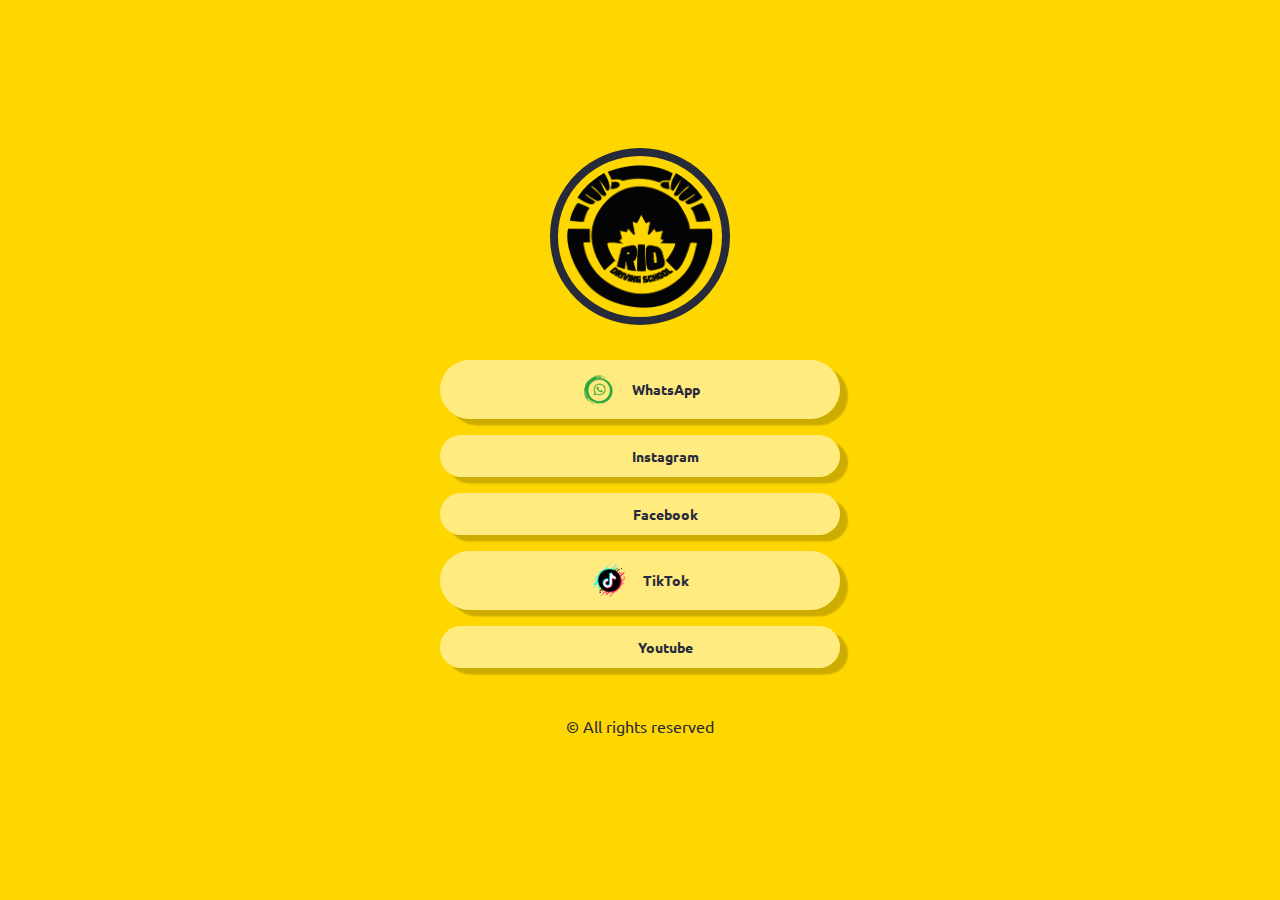
==== index.html @ 09e8ebc6 "Update index.html" ====
<!DOCTYPE html>
<html lang="en">

<head>
	<meta charset="UTF-8">
	<meta name="viewport" content="width=device-width, initial-scale=1">


	<!-- ===== BOX ICONS ===== -->
	<link href='https://cdn.jsdelivr.net/npm/boxicons@2.0.5/css/boxicons.min.css' rel='stylesheet'>
	<link href='style.css' rel='stylesheet'>

	<title>Rio Driving School</title>
	
</head>

<body>
	<header class="header">
		<div class="border" />
		<img src="logo-black.png" alt="Imagem Centralizada">
	</header>
	<div class="drop">
		<div class="drop__container" id="drop-items">

			<a href="https://wa.me/message/EVSHUCI2XVURN1" target="_blank">
				<div class="drop__card">
					<img src="whatsapp.PNG" alt="" class="drop__img">
					<div>
						<h1 class="drop__name">WhatsApp</h1>
						<span class="drop__profession"></span>
					</div>

				</div>
			</a>

			<a href="https://instagram.com/riodrivingschool?igshid=YTQwZjQ0NmI0OA%3D%3D&utm_source=qr" target="_blank">
				<div class="drop__card">

					<img src="instagram.WEBP" alt="" class="drop__img">
					<div>

						<h1 class="drop__name">Instagram</h1>
						<span class="drop__profession"></span>

					</div>
				</div>
			</a>

			<a href="#" target="_blank">
				<div class="drop__card">

					<img src="facebook.png" alt="" class="drop__img">
					<div>

						<h1 class="drop__name">Facebook</h1>
						<span class="drop__profession"></span>

					</div>
				</div>
			</a>

			<a href="#" target="_blank">
				<div class="drop__card">

					<img src="tiktok.png" alt="" class="drop__img">
					<div>
						<h1 class="drop__name">TikTok</h1>
						<span class="drop__profession"></span>
					</div>

				</div>
			</a>

			<a href="#" target="_blank">
				<div class="drop__card">

					<img src="youtube.png" alt="" class="drop__img">
					<div>

						<h1 class="drop__name">Youtube</h1>
						<span class="drop__profession"></span>

					</div>
				</div>
			</a>

		</div>
	</div>
	<footer>
		<p>© All rights reserved</p>
	</footer>
</body>
</html>
---- style.css ----
/*===== GOOGLE FONTS =====*/
@import url("https://fonts.googleapis.com/css2?family=Ubuntu:wght@400;500&display=swap");

/*===== VARIABLES CSS =====*/
:root {
  /*===== Colors =====*/
  --first-color: #272a3a;
  --first-color-light: #8a8eaa;
  --first-color-lighten: #ffd700;

  /*===== Font and typography =====*/
  --body-font: "Ubuntu", sans-serif;
  --normal-font-size: 0.9rem;
  --smaller-font-size: 0.813rem;
}

/*===== BASE =====*/
*,
::before,
::after {
  box-sizing: border-box;
}

body {
  overflow: hidden;
  display: flex;
  flex-direction: column;
  justify-content: center;
  margin: 0;
  padding: 2em 0;
  min-height: 100vh;
  color: var(--first-color);
  font-family: var(--body-font);
  background-color: #ffd700;
}

h1 {
  margin: 0;
}

a {
  text-decoration: none;
}
a:hover > .drop__card {
  transition: 0.2s;
  background-color: rgba(255, 255, 255, 0.3);
}

header {
  display: flex;
  justify-content: center;
  position: relative;
}

header img {
  padding: 0.5em;
  max-width: 180px;
  border-radius: 50%;
  border: 0.5em solid;
  animation: AnimaçãoBorda 2s infinite linear; /* Ajuste a duração e o estilo conforme necessário */
}

@keyframes AnimaçãoBorda {
  0% {
    border-color: conic-gradient(red, orange, yellow, green, blue, indigo, violet);
    border-image-slice: 1;
    
  }
  100% {
    border-color: conic-gradient(red, orange, yellow, green, blue, indigo, violet);
    border-image-slice: 1;
    
  }
}


/*===== DRAG and DROP =====*/
.drop,
.drop__container {
  display: grid;
  justify-content: center;
}

.drop__container {
  row-gap: 1rem;
  padding: 2rem;
}

.drop__card {
  width: 400px;
  display: flex;
  place-items: center;
  justify-content: center;
  padding: 0.75rem 1.25rem;
  background-color: rgba(255, 255, 255, 0.5);
  box-shadow: 0.5em 0.4em 0.1em rgba(0, 0, 0, 0.2);
  border-radius: 2.5rem;
}

.drop__img {
  width: 35px;
  border-radius: 50%;
  margin-right: 1rem;
}

.drop__name {
  font-weight: bold;
  font-size: var(--normal-font-size);
  color: var(--first-color);
}

.drop__profession {
  font-size: var(--smaller-font-size);
  color: var(--first-color-light);
}

.drop__social {
  margin: 0 0.375rem;
  color: var(--first-color-light);
  transition: 0.4s;
}

.drop__social:hover {
  color: var(--first-color);
}

footer {
  text-align: center;
}
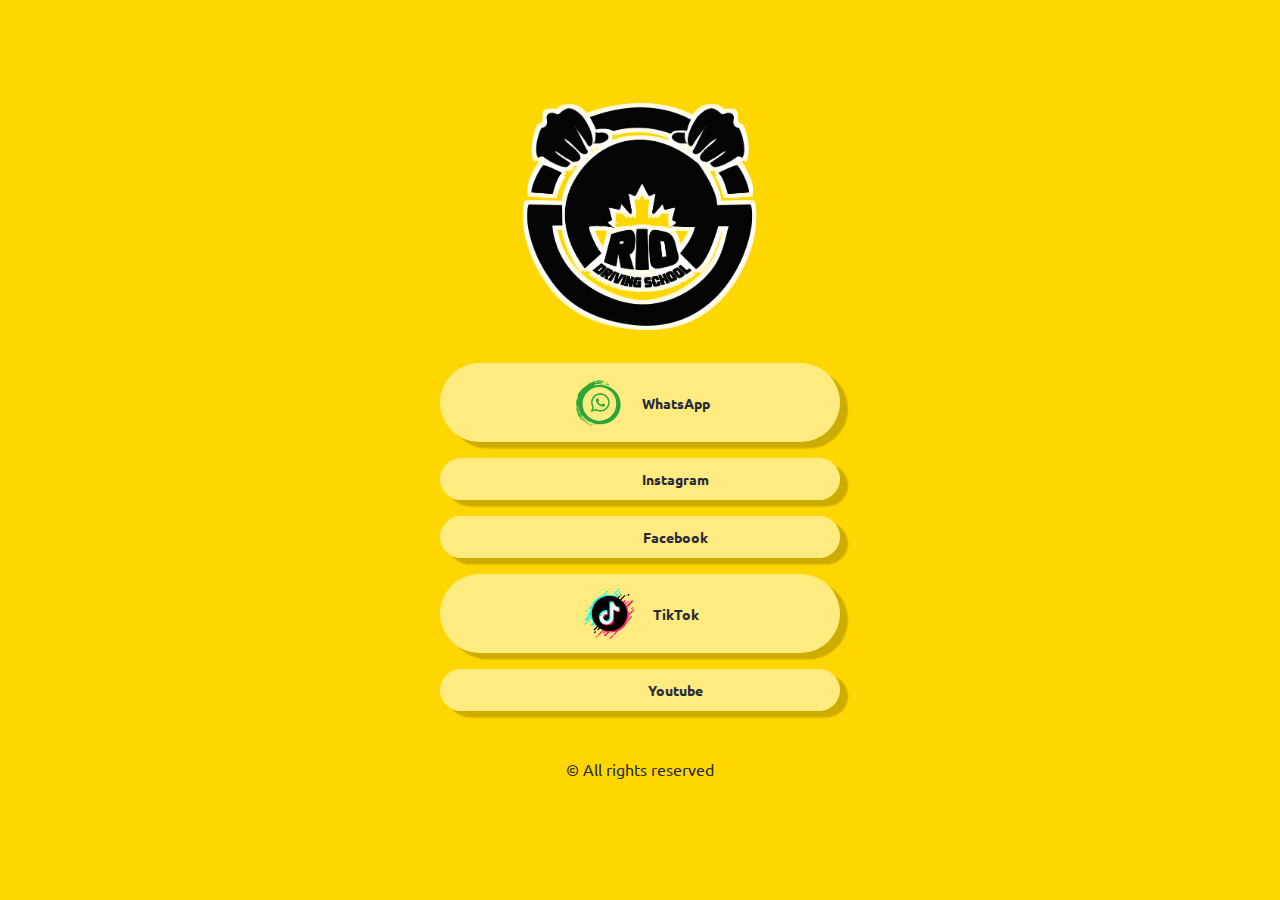
==== commit 92de3e56: "[wip] logo border" ====
--- a/index.html
+++ b/index.html
@@ -11,14 +11,16 @@
 	<link href='style.css' rel='stylesheet'>
 
 	<title>Rio Driving School</title>
-	
 </head>
 
 <body>
 	<header class="header">
-		<div class="border" />
-		<img src="logo-black.png" alt="Imagem Centralizada">
+		<!-- <div class="border" /> -->
+		<div>
+			<img src="logo-black.png" alt="Imagem Centralizada">
+		</div>
 	</header>
+
 	<div class="drop">
 		<div class="drop__container" id="drop-items">
 
@@ -86,8 +88,10 @@
 
 		</div>
 	</div>
+
 	<footer>
 		<p>© All rights reserved</p>
 	</footer>
 </body>
-</html>
+
+</html>--- a/style.css
+++ b/style.css
@@ -22,7 +22,6 @@
 }
 
 body {
-  overflow: hidden;
   display: flex;
   flex-direction: column;
   justify-content: center;
@@ -52,27 +51,62 @@
   position: relative;
 }
 
-header img {
-  padding: 0.5em;
-  max-width: 180px;
+header > div {
   border-radius: 50%;
-  border: 0.5em solid;
-  animation: AnimaçãoBorda 2s infinite linear; /* Ajuste a duração e o estilo conforme necessário */
+  /* background-color: rgba(0, 0, 0, 0.1); */
 }
 
-@keyframes AnimaçãoBorda {
-  0% {
-    border-color: conic-gradient(red, orange, yellow, green, blue, indigo, violet);
-    border-image-slice: 1;
-    
+header img {
+  max-width: 230px;
+  filter: drop-shadow(0.25em 0 rgba(255, 255, 255, 0.9))
+    drop-shadow(-0.25em 0 rgba(255, 255, 255, 0.9))
+    drop-shadow(0 0.25em rgba(255, 255, 255, 0.9))
+    drop-shadow(0 -0.25em rgba(255, 255, 255, 0.9));
+}
+
+.border {
+  border-radius: 50%;
+  border: 0.8em dashed #000;
+  background: transparent;
+
+  -webkit-animation-name: Rotate;
+  -webkit-animation-duration: 10s;
+  -webkit-animation-iteration-count: infinite;
+  -webkit-animation-timing-function: linear;
+  -moz-animation-name: Rotate;
+  -moz-animation-duration: 2s;
+  -moz-animation-iteration-count: infinite;
+  -moz-animation-timing-function: linear;
+  -ms-animation-name: Rotate;
+  -ms-animation-duration: 2s;
+  -ms-animation-iteration-count: infinite;
+  -ms-animation-timing-function: linear;
+}
+
+@-webkit-keyframes Rotate {
+  from {
+    -webkit-transform: rotate(0deg);
   }
-  100% {
-    border-color: conic-gradient(red, orange, yellow, green, blue, indigo, violet);
-    border-image-slice: 1;
-    
+  to {
+    -webkit-transform: rotate(360deg);
   }
 }
-
+@-moz-keyframes Rotate {
+  from {
+    -moz-transform: rotate(0deg);
+  }
+  to {
+    -moz-transform: rotate(360deg);
+  }
+}
+@-ms-keyframes Rotate {
+  from {
+    -ms-transform: rotate(0deg);
+  }
+  to {
+    -ms-transform: rotate(360deg);
+  }
+}
 
 /*===== DRAG and DROP =====*/
 .drop,
@@ -98,7 +132,7 @@
 }
 
 .drop__img {
-  width: 35px;
+  width: 55px;
   border-radius: 50%;
   margin-right: 1rem;
 }
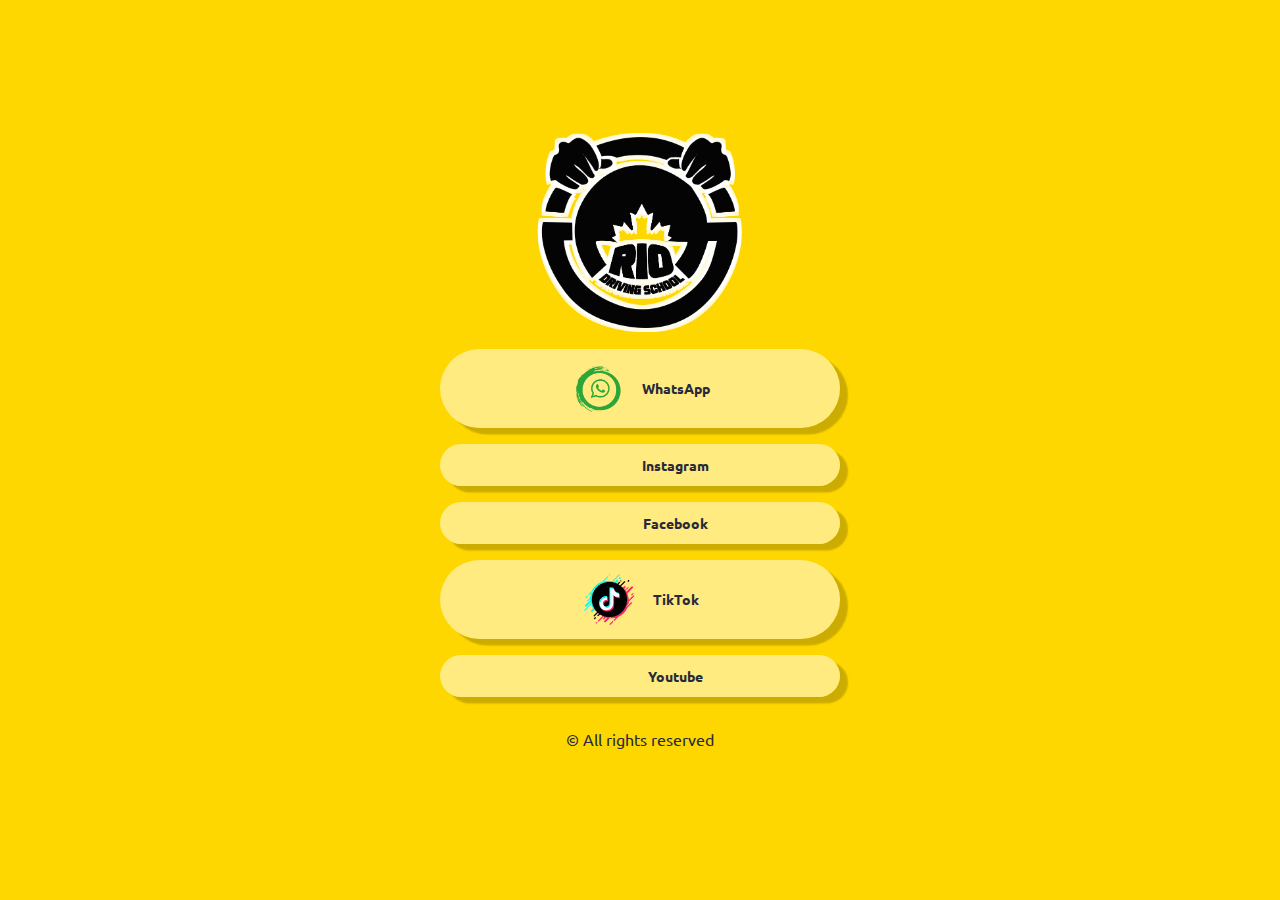
==== commit 42e71bfe: "[add] update styles" ====
--- a/index.html
+++ b/index.html
@@ -48,7 +48,7 @@
 				</div>
 			</a>
 
-			<a href="#" target="_blank">
+			<a href="https://www.facebook.com/riodrivingschool.ca" target="_blank">
 				<div class="drop__card">
 
 					<img src="facebook.png" alt="" class="drop__img">
@@ -61,7 +61,7 @@
 				</div>
 			</a>
 
-			<a href="#" target="_blank">
+			<a href="https://www.tiktok.com/@riodrivingschool" target="_blank">
 				<div class="drop__card">
 
 					<img src="tiktok.png" alt="" class="drop__img">
@@ -73,7 +73,7 @@
 				</div>
 			</a>
 
-			<a href="#" target="_blank">
+			<a href="https://facebook.com/RioDrivingSchoolCanada" target="_blank">
 				<div class="drop__card">
 
 					<img src="youtube.png" alt="" class="drop__img">
--- a/style.css
+++ b/style.css
@@ -33,6 +33,7 @@
   background-color: #ffd700;
 }
 
+
 h1 {
   margin: 0;
 }
@@ -53,11 +54,10 @@
 
 header > div {
   border-radius: 50%;
-  /* background-color: rgba(0, 0, 0, 0.1); */
 }
 
 header img {
-  max-width: 230px;
+  max-width: 200px;
   filter: drop-shadow(0.25em 0 rgba(255, 255, 255, 0.9))
     drop-shadow(-0.25em 0 rgba(255, 255, 255, 0.9))
     drop-shadow(0 0.25em rgba(255, 255, 255, 0.9))
@@ -117,7 +117,7 @@
 
 .drop__container {
   row-gap: 1rem;
-  padding: 2rem;
+  padding: 1rem 0;
 }
 
 .drop__card {
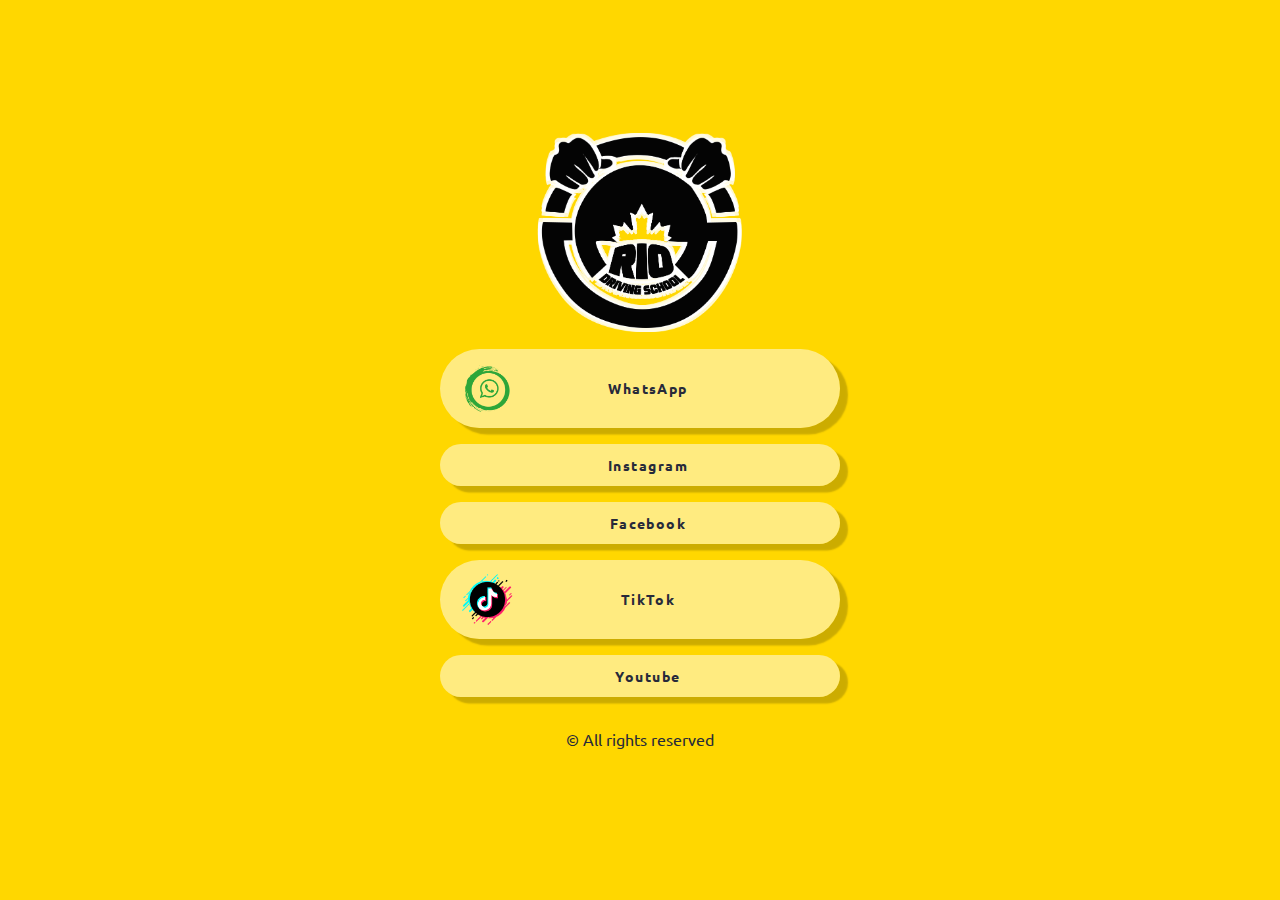
==== commit 6792d08e: "Merge branch 'main' into feature/update-UI" ====
--- a/index.html
+++ b/index.html
@@ -11,6 +11,7 @@
 	<link href='style.css' rel='stylesheet'>
 
 	<title>Rio Driving School</title>
+	
 </head>
 
 <body>
@@ -20,7 +21,6 @@
 			<img src="logo-black.png" alt="Imagem Centralizada">
 		</div>
 	</header>
-
 	<div class="drop">
 		<div class="drop__container" id="drop-items">
 
@@ -88,10 +88,8 @@
 
 		</div>
 	</div>
-
 	<footer>
 		<p>© All rights reserved</p>
 	</footer>
 </body>
-
-</html>+</html>
--- a/style.css
+++ b/style.css
@@ -32,7 +32,6 @@
   font-family: var(--body-font);
   background-color: #ffd700;
 }
-
 
 h1 {
   margin: 0;
@@ -124,11 +123,18 @@
   width: 400px;
   display: flex;
   place-items: center;
-  justify-content: center;
+  /* justify-content: center; */
   padding: 0.75rem 1.25rem;
   background-color: rgba(255, 255, 255, 0.5);
   box-shadow: 0.5em 0.4em 0.1em rgba(0, 0, 0, 0.2);
   border-radius: 2.5rem;
+}
+
+.drop__card > div {
+  display: flex;
+  flex-grow: 1;
+  justify-content: center;
+  margin-left: -55px;
 }
 
 .drop__img {
@@ -141,6 +147,7 @@
   font-weight: bold;
   font-size: var(--normal-font-size);
   color: var(--first-color);
+  letter-spacing: 0.1em;
 }
 
 .drop__profession {
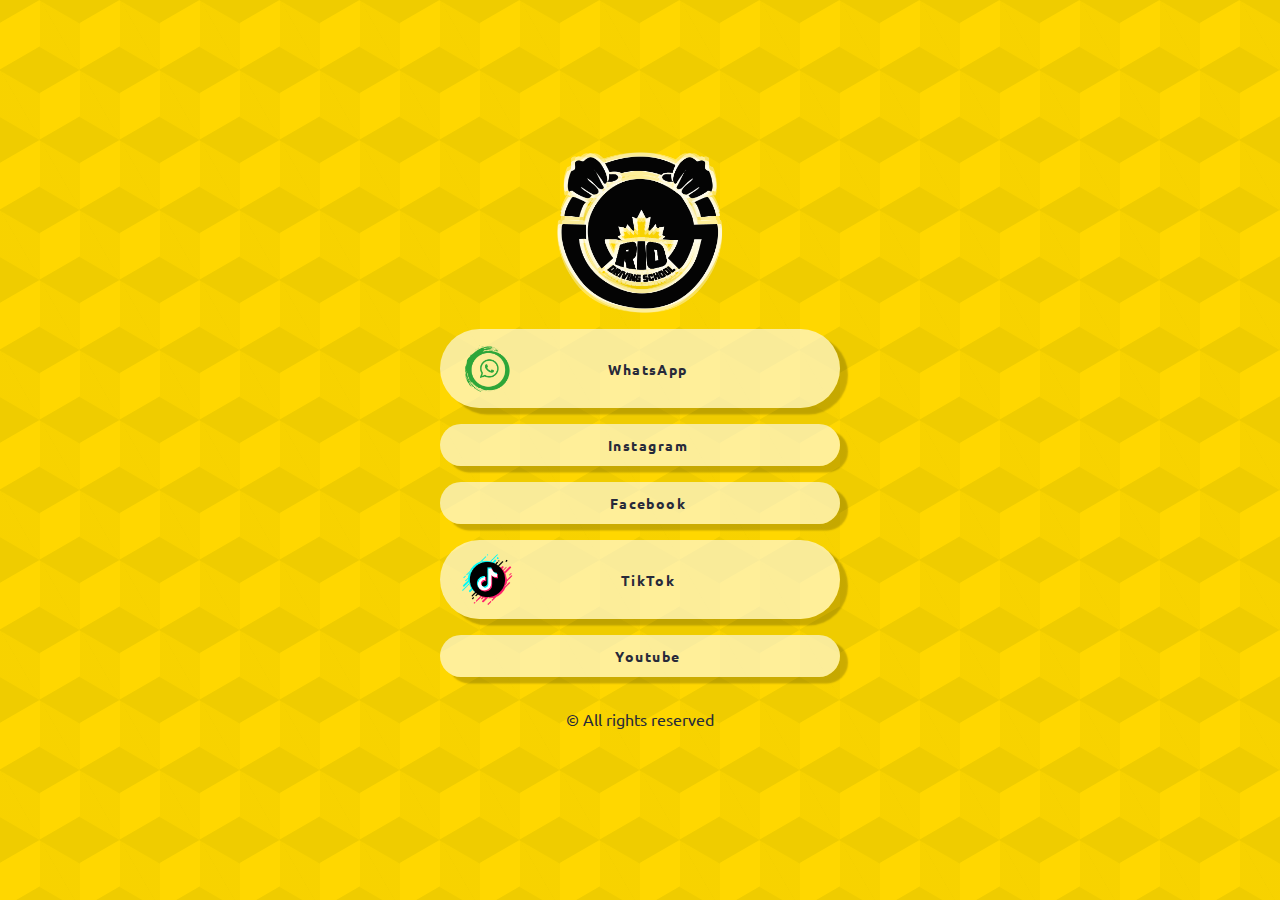
==== commit 08eb2611: "[add] update styles" ====
--- a/index.html
+++ b/index.html
@@ -22,7 +22,7 @@
 		</div>
 	</header>
 	<div class="drop">
-		<div class="drop__container" id="drop-items">
+		<div class="drop__container">
 
 			<a href="https://wa.me/message/EVSHUCI2XVURN1" target="_blank">
 				<div class="drop__card">
--- a/style.css
+++ b/style.css
@@ -26,11 +26,62 @@
   flex-direction: column;
   justify-content: center;
   margin: 0;
-  padding: 2em 0;
+  padding: 2em;
   min-height: 100vh;
   color: var(--first-color);
   font-family: var(--body-font);
+
   background-color: #ffd700;
+  background-image: linear-gradient(
+      30deg,
+      #efcc00 12%,
+      transparent 12.5%,
+      transparent 87%,
+      #efcc00 87.5%,
+      #efcc00
+    ),
+    linear-gradient(
+      150deg,
+      #efcc00 12%,
+      transparent 12.5%,
+      transparent 87%,
+      #efcc00 87.5%,
+      #efcc00
+    ),
+    linear-gradient(
+      30deg,
+      #efcc00 12%,
+      transparent 12.5%,
+      transparent 87%,
+      #efcc00 87.5%,
+      #efcc00
+    ),
+    linear-gradient(
+      150deg,
+      #efcc00 12%,
+      transparent 12.5%,
+      transparent 87%,
+      #efcc00 87.5%,
+      #efcc00
+    ),
+    linear-gradient(
+      60deg,
+      #efcc0077 25%,
+      transparent 25.5%,
+      transparent 75%,
+      #efcc0077 75%,
+      #efcc0077
+    ),
+    linear-gradient(
+      60deg,
+      #efcc0077 25%,
+      transparent 25.5%,
+      transparent 75%,
+      #efcc0077 75%,
+      #efcc0077
+    );
+  background-size: 80px 140px;
+  background-position: 0 0, 0 0, 40px 70px, 40px 70px, 0 0, 40px 70px;
 }
 
 h1 {
@@ -42,7 +93,7 @@
 }
 a:hover > .drop__card {
   transition: 0.2s;
-  background-color: rgba(255, 255, 255, 0.3);
+  background-color: rgba(255, 255, 255, 0.8);
 }
 
 header {
@@ -56,11 +107,11 @@
 }
 
 header img {
-  max-width: 200px;
-  filter: drop-shadow(0.25em 0 rgba(255, 255, 255, 0.9))
-    drop-shadow(-0.25em 0 rgba(255, 255, 255, 0.9))
-    drop-shadow(0 0.25em rgba(255, 255, 255, 0.9))
-    drop-shadow(0 -0.25em rgba(255, 255, 255, 0.9));
+  max-width: 10em;
+  filter: drop-shadow(0.25em 0 rgba(255, 255, 255, 0.6))
+    drop-shadow(-0.25em 0 rgba(255, 255, 255, 0.6))
+    drop-shadow(0 0.25em rgba(255, 255, 255, 0.6))
+    drop-shadow(0 -0.25em rgba(255, 255, 255, 0.6));
 }
 
 .border {
@@ -108,24 +159,22 @@
 }
 
 /*===== DRAG and DROP =====*/
-.drop,
+.drop {
+  display: flex;
+  justify-content: center;
+  margin: 1em 0;
+}
 .drop__container {
   display: grid;
-  justify-content: center;
-}
-
-.drop__container {
-  row-gap: 1rem;
-  padding: 1rem 0;
+  gap: 1em;
+  width: min(100vw, 400px);
 }
 
 .drop__card {
-  width: 400px;
   display: flex;
   place-items: center;
-  /* justify-content: center; */
   padding: 0.75rem 1.25rem;
-  background-color: rgba(255, 255, 255, 0.5);
+  background-color: rgba(255, 255, 255, 0.6);
   box-shadow: 0.5em 0.4em 0.1em rgba(0, 0, 0, 0.2);
   border-radius: 2.5rem;
 }
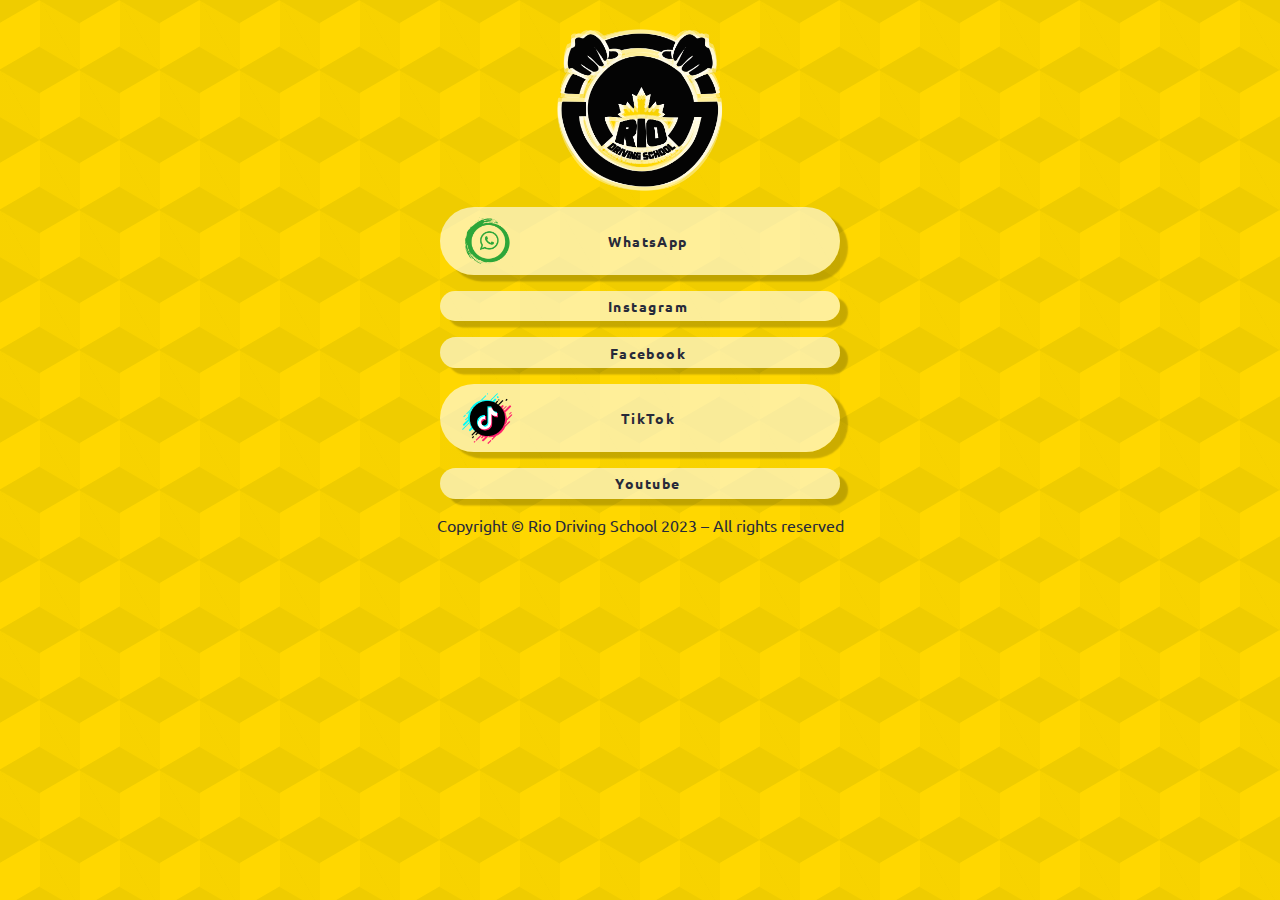
==== commit 7624183c: "Update index.html" ====
--- a/index.html
+++ b/index.html
@@ -89,7 +89,7 @@
 		</div>
 	</div>
 	<footer>
-		<p>© All rights reserved</p>
+		<p>Copyright © Rio Driving School 2023 – All rights reserved</p>
 	</footer>
 </body>
 </html>
--- a/style.css
+++ b/style.css
@@ -22,9 +22,6 @@
 }
 
 body {
-  display: flex;
-  flex-direction: column;
-  justify-content: center;
   margin: 0;
   padding: 2em;
   min-height: 100vh;
@@ -173,7 +170,7 @@
 .drop__card {
   display: flex;
   place-items: center;
-  padding: 0.75rem 1.25rem;
+  padding: 0.4rem 1.25rem;
   background-color: rgba(255, 255, 255, 0.6);
   box-shadow: 0.5em 0.4em 0.1em rgba(0, 0, 0, 0.2);
   border-radius: 2.5rem;
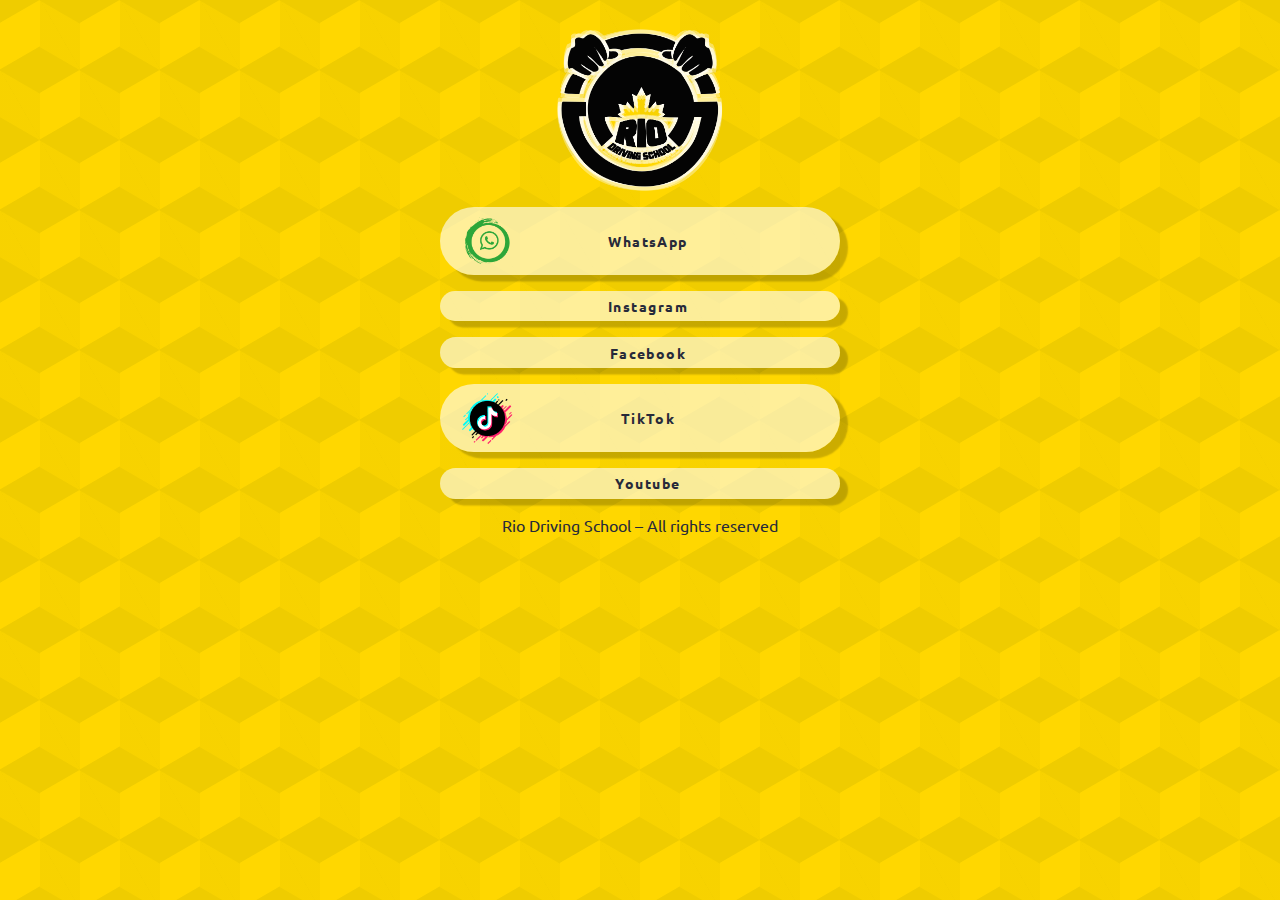
==== commit a5c43df7: "[hotfix] whatsapp url" ====
--- a/index.html
+++ b/index.html
@@ -24,7 +24,7 @@
 	<div class="drop">
 		<div class="drop__container">
 
-			<a href="https://wa.me/message/EVSHUCI2XVURN1" target="_blank">
+			<a href="https://http://wa.link/0wccyi" target="_blank">
 				<div class="drop__card">
 					<img src="whatsapp.PNG" alt="" class="drop__img">
 					<div>
@@ -89,7 +89,7 @@
 		</div>
 	</div>
 	<footer>
-		<p>Copyright © Rio Driving School 2023 – All rights reserved</p>
+		<p>Rio Driving School – All rights reserved</p>
 	</footer>
 </body>
 </html>
--- a/style.css
+++ b/style.css
@@ -109,6 +109,29 @@
     drop-shadow(-0.25em 0 rgba(255, 255, 255, 0.6))
     drop-shadow(0 0.25em rgba(255, 255, 255, 0.6))
     drop-shadow(0 -0.25em rgba(255, 255, 255, 0.6));
+}
+
+.playlist-section {
+  display: flex;
+  flex-direction: column;
+  align-items: center;
+  margin: 1em 0;
+}
+.playlist-section h1 {
+  font-size: 1.5rem;
+}
+.playlist-section .video-container {
+  margin: 2em 0;
+  display: flex;
+  flex-wrap: wrap;
+  justify-content: center;
+  max-width: 1200px;
+  gap: 2em;
+}
+.playlist-section .video-container iframe {
+  width: min(100%, 400px);
+  aspect-ratio: 16/9;
+  box-shadow: 0.8em 0.8em 0.2em rgba(0, 0, 0, 0.2);
 }
 
 .border {
